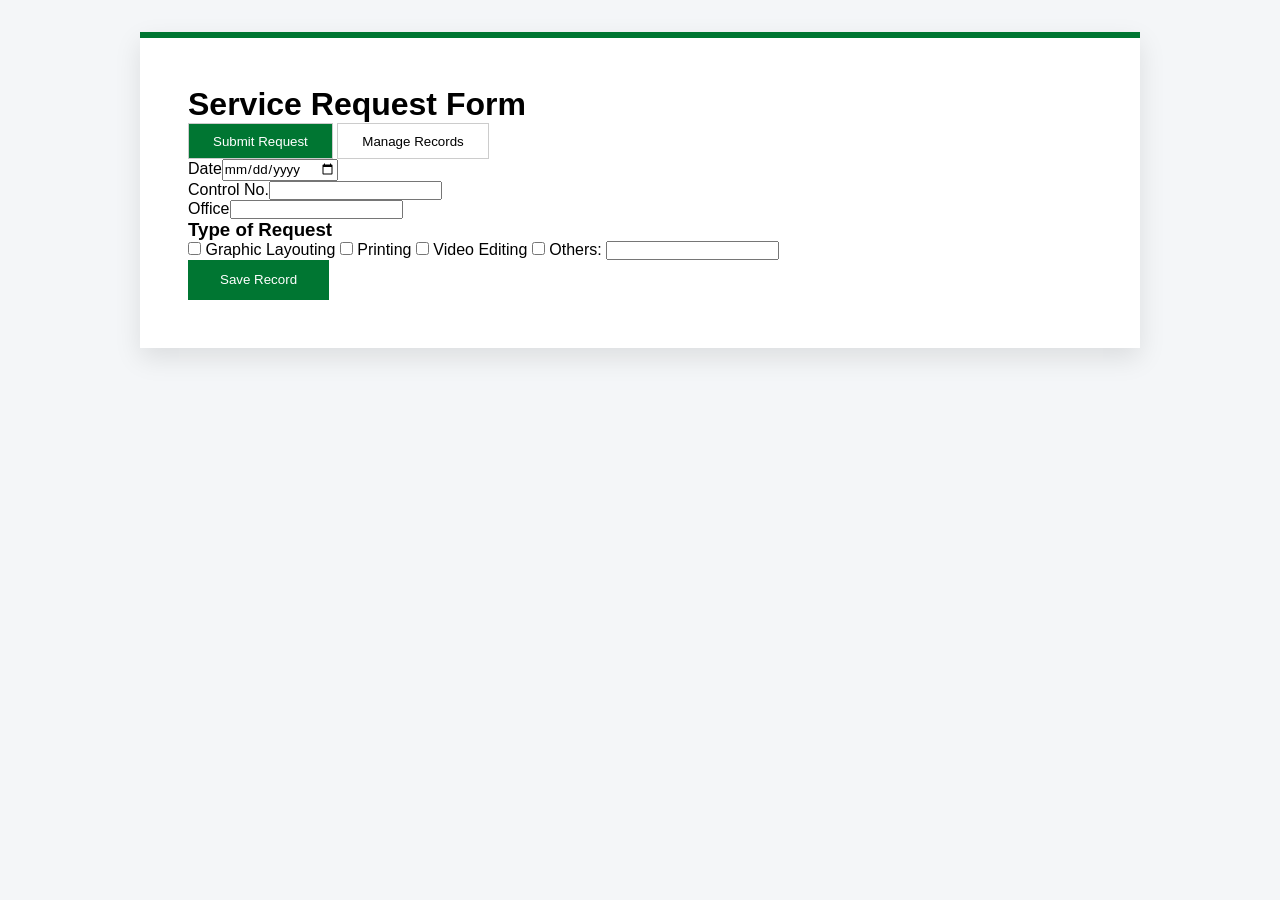
==== index.html @ 30deca62 "Added initial commit" ====
<!DOCTYPE html>
<html lang="en">
<head>
    <meta charset="UTF-8">
    <meta name="viewport" content="width=device-width, initial-scale=1.0">
    <title>MIO Service Request System</title>
    <style>
        :root {
            --mio-green: #007632;
            --mio-orange: #f28b00;
            --mio-black: #000000;
            --bg-color: #f4f6f8;
            --card-bg: #ffffff;
            --text-primary: #333333;
            --text-secondary: #555555;
            --border-color: #cccccc;
        }

        * { box-sizing: border-box; margin: 0; padding: 0; font-family: 'Arial', sans-serif; }

        body { background-color: var(--bg-color); padding: 2rem; }

        .app-container {
            max-width: 1000px; margin: 0 auto; background-color: var(--card-bg);
            padding: 3rem; border-top: 6px solid var(--mio-green);
            box-shadow: 0 10px 25px rgba(0,0,0,0.1);
        }

        /* Animations */
        @keyframes slideUp {
            from { opacity: 0; transform: translateY(20px); }
            to { opacity: 1; transform: translateY(0); }
        }

        @keyframes fadeIn {
            from { opacity: 0; }
            to { opacity: 1; }
        }

        .view { display: none; animation: slideUp 0.4s ease-out; }
        .view.active { display: block; }

        /* Buttons & Interactions */
        button { cursor: pointer; transition: all 0.3s cubic-bezier(0.4, 0, 0.2, 1); }
        .action-btn:hover { transform: scale(1.05); }

        .modal {
            display: none; position: fixed; z-index: 1000; left: 0; top: 0;
            width: 100%; height: 100%; background-color: rgba(0,0,0,0.6);
            backdrop-filter: blur(4px); /* Glassmorphism effect */
            animation: fadeIn 0.3s;
        }

        .modal-content {
            background-color: var(--card-bg); margin: 5% auto; padding: 2.5rem;
            width: 90%; max-width: 700px; border-top: 6px solid var(--mio-green);
            animation: slideUp 0.5s ease;
        }

        /* --- Your existing CSS remains mostly the same, just adding the above --- */
        .tabs button { background: transparent; border: 1px solid var(--border-color); padding: 0.6rem 1.5rem; }
        .tabs button.active { background: var(--mio-green); color: #fff; }
        
        .submit-btn { background-color: var(--mio-green); color: #fff; border: none; padding: 0.8rem 2rem; }
        .print-btn { background-color: var(--mio-orange); color: #fff; border: none; padding: 0.8rem 2rem; }
        
        table { width: 100%; border-collapse: collapse; margin-top: 1rem; }
        th, td { padding: 1rem; border-bottom: 1px solid #eee; text-align: left; }
        tr { transition: background 0.2s; }
        tr:hover { background-color: #f9f9f9; }

        @media print {
            .modal { background: none; backdrop-filter: none; }
            .modal-content { border: none; box-shadow: none; }
            .no-print { display: none !important; }
        }
    </style>
</head>
<body>

    <div class="app-container">
        <header>
            <h1>Service Request Form</h1>
            <nav class="tabs">
                <button id="btn-submit-tab" class="active" onclick="switchTab('submit')">Submit Request</button>
                <button id="btn-manage-tab" onclick="switchTab('manage')">Manage Records</button>
            </nav>
        </header>

        <section id="submit-view" class="view active">
            <form id="requestForm">
                <input type="hidden" id="recordId">
                <div class="form-row">
                    <div class="input-group"><label>Date</label><input type="date" id="reqDate" required></div>
                    <div class="input-group"><label>Control No.</label><input type="text" id="controlNo"></div>
                </div>
                <div class="input-group"><label>Office</label><input type="text" id="officeName" required></div>
                <h3>Type of Request</h3>
                <div class="checkbox-grid">
                    <!-- Checkboxes as per your original code -->
                    <label><input type="checkbox" name="reqType" value="Graphic Layouting"> Graphic Layouting</label>
                    <label><input type="checkbox" name="reqType" value="Printing"> Printing</label>
                    <label><input type="checkbox" name="reqType" value="Video Editing"> Video Editing</label>
                    <label><input type="checkbox" name="reqType" id="othersCheck" value="Others"> Others: <input type="text" id="othersText"></label>
                </div>
                <div class="btn-group">
                    <button type="submit" class="submit-btn" id="formSubmitBtn">Save Record</button>
                </div>
            </form>
        </section>

        <section id="manage-view" class="view">
            <h2>Record Database</h2>
            <table>
                <thead><tr><th>Control No</th><th>Date</th><th>Actions</th></tr></thead>
                <tbody id="tableBody"></tbody>
            </table>
        </section>
    </div>

    <div id="viewModal" class="modal">
        <div class="modal-content">
            <span class="close-btn" onclick="closeModal()">&times;</span>
            <div id="modalDetails"></div>
            <button class="print-btn no-print" onclick="window.print()">Print Record</button>
        </div>
    </div>

    <script>
        let database = [];
        function switchTab(tab) {
            document.querySelectorAll('.view').forEach(v => v.classList.remove('active'));
            document.querySelectorAll('.tabs button').forEach(b => b.classList.remove('active'));
            document.getElementById(tab + '-view').classList.add('active');
            document.getElementById('btn-' + tab + '-tab').classList.add('active');
        }

        function renderTable() {
            const tbody = document.getElementById('tableBody');
            tbody.innerHTML = '';
            database.forEach(record => {
                const tr = document.createElement('tr');
                tr.innerHTML = `<td>${record.controlNo}</td><td>${record.date}</td>
                <td>
                    <button class="action-btn" onclick="viewRecord('${record.id}')">VIEW</button>
                </td>`;
                tbody.appendChild(tr);
            });
        }

        function viewRecord(id) {
            const modal = document.getElementById('viewModal');
            modal.style.display = 'block';
           .
        }

        function closeModal() {
            document.getElementById('viewModal').style.display = 'none';
        }
        
        
    </script>
</body>
</html>
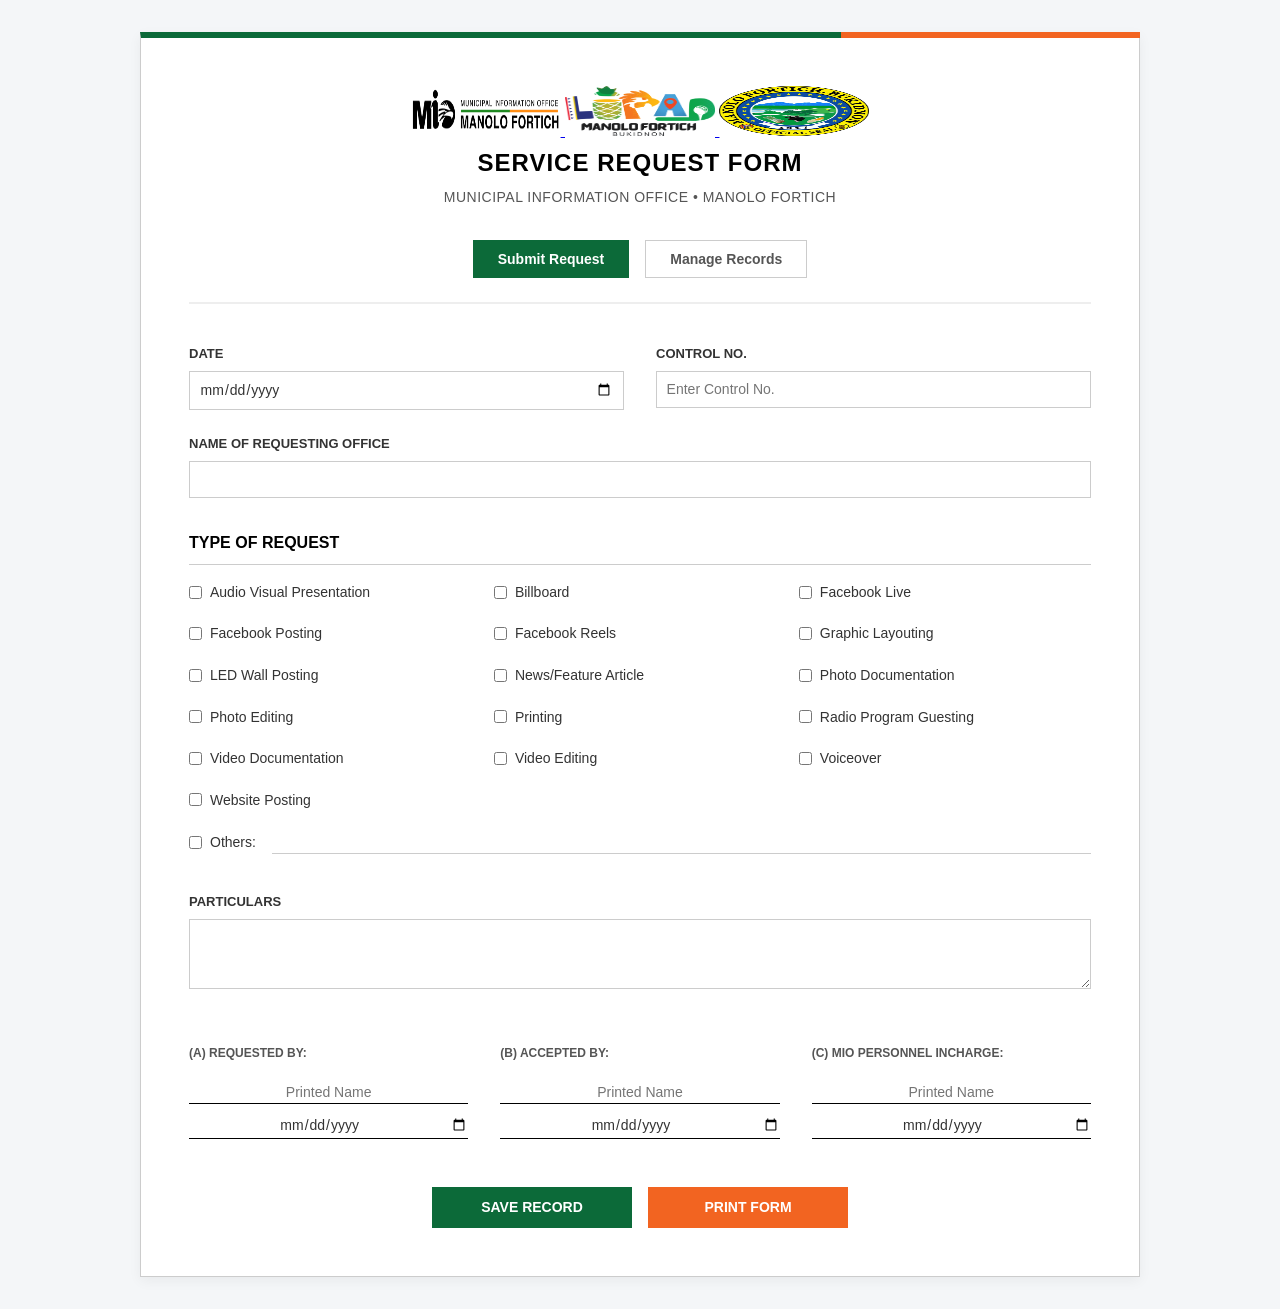
==== commit 88e6430c: "change the name" ====
--- a/index.html
+++ b/index.html
@@ -1,88 +1,511 @@
 <!DOCTYPE html>
 <html lang="en">
 <head>
+
+   
     <meta charset="UTF-8">
-    <meta name="viewport" content="width=device-width, initial-scale=1.0">
+    <meta name="viewport" content=  "width=device-width, initial-scale=1.0">
     <title>MIO Service Request System</title>
     <style>
+
+        
         :root {
-            --mio-green: #007632;
-            --mio-orange: #f28b00;
+          
+            --mio-green: #0C6A39;
+            --mio-orange: #f26421;
             --mio-black: #000000;
+            
+          
             --bg-color: #f4f6f8;
             --card-bg: #ffffff;
             --text-primary: #333333;
             --text-secondary: #555555;
             --border-color: #cccccc;
-        }
-
-        * { box-sizing: border-box; margin: 0; padding: 0; font-family: 'Arial', sans-serif; }
-
-        body { background-color: var(--bg-color); padding: 2rem; }
+            --input-bg: #ffffff;
+        }
+
+ .navbar {
+      display: flex;
+      align-items: center;
+      justify-content: space-between;
+      padding: 10px 20px;
+      background-color: #f8f9fa;
+      border-bottom: 1px solid #e0e0e0;
+    }
+    .logo-link {
+      display: inline-block;
+    }
+    .logo-img {
+      display: block;
+      max-height: 50px; /* Limits logo height dynamically */
+      width: auto;
+    }
+
+ 
+
+
+
+        * {
+            box-sizing: border-box;
+            margin: 0;
+            padding: 0;
+            font-family: 'Arial', 'Helvetica Neue', Helvetica, sans-serif;
+        }
+
+        body {
+            background-color: var(--bg-color);
+            color: var(--text-primary);
+            padding: 2rem;
+            line-height: 1.6;
+        }
 
         .app-container {
-            max-width: 1000px; margin: 0 auto; background-color: var(--card-bg);
-            padding: 3rem; border-top: 6px solid var(--mio-green);
-            box-shadow: 0 10px 25px rgba(0,0,0,0.1);
-        }
-
-        /* Animations */
-        @keyframes slideUp {
-            from { opacity: 0; transform: translateY(20px); }
-            to { opacity: 1; transform: translateY(0); }
-        }
+            max-width: 1000px;
+            margin: 0 auto;
+            background-color: var(--card-bg);
+            padding: 3rem;
+            border: 1px solid var(--border-color);
+            box-shadow: 0 4px 12px rgba(0, 0, 0, 0.05);
+            /* Logo accent lines */
+            border-top: 6px solid var(--mio-green);
+            position: relative;
+        }
+
+        .app-container::after {
+            content: '';
+            position: absolute;
+            top: -6px;
+            right: -1px;
+            width: 30%;
+            height: 6px;
+            background-color: var(--mio-orange);
+        }
+
+        header {
+            text-align: center;
+            margin-bottom: 2.5rem;
+            padding-bottom: 1.5rem;
+            border-bottom: 2px solid #eeeeee;
+        }
+
+        header h1 {
+            color: var(--mio-black);
+            font-size: 24px;
+            text-transform: uppercase;
+            letter-spacing: 1px;
+            margin-bottom: 0.25rem;
+        }
+
+        header p {
+            color: var(--text-secondary);
+            font-size: 14px;
+            text-transform: uppercase;
+            letter-spacing: 0.5px;
+        }
+
+        .tabs {
+            display: flex;
+            justify-content: center;
+            gap: 1rem;
+            margin-top: 2rem;
+        }
+
+        .tabs button {
+            background: transparent;
+            color: var(--text-secondary);
+            border: 1px solid var(--border-color);
+            padding: 0.6rem 1.5rem;
+            cursor: pointer;
+            font-size: 14px;
+            font-weight: bold;
+            transition: all 0.2s ease;
+        }
+
+        .tabs button:hover {
+            border-color: var(--text-primary);
+            color: var(--text-primary);
+        }
+
+        .tabs button.active {
+            background: var(--mio-green);
+            color: #ffffff;
+            border-color: var(--mio-green);
+        }
+
+        .view { display: none; }
+        .view.active { display: block; animation: fadeIn 0.3s ease; }
 
         @keyframes fadeIn {
             from { opacity: 0; }
             to { opacity: 1; }
         }
 
-        .view { display: none; animation: slideUp 0.4s ease-out; }
-        .view.active { display: block; }
-
-        /* Buttons & Interactions */
-        button { cursor: pointer; transition: all 0.3s cubic-bezier(0.4, 0, 0.2, 1); }
-        .action-btn:hover { transform: scale(1.05); }
-
+        .form-row {
+            display: flex;
+            gap: 2rem;
+        }
+
+        .input-group {
+            margin-bottom: 1.5rem;
+            flex: 1;
+        }
+
+        label {
+            display: block;
+            margin-bottom: 0.4rem;
+            color: var(--text-primary);
+            font-weight: bold;
+            font-size: 13px;
+            text-transform: uppercase;
+        }
+
+        input[type="text"], input[type="date"], textarea {
+            width: 100%;
+            padding: 0.6rem;
+            background-color: var(--input-bg);
+            border: 1px solid var(--border-color);
+            color: var(--text-primary);
+            font-size: 14px;
+            outline: none;
+        }
+
+        input[type="text"]:focus, input[type="date"]:focus, textarea:focus {
+            border-color: var(--mio-green);
+            box-shadow: 0 0 0 2px rgba(0, 118, 50, 0.1);
+        }
+
+        h3 {
+            margin: 2rem 0 1rem 0;
+            color: var(--mio-black);
+            font-size: 16px;
+            text-transform: uppercase;
+            border-bottom: 1px solid var(--border-color);
+            padding-bottom: 0.5rem;
+        }
+
+        .checkbox-grid {
+            display: grid;
+            grid-template-columns: repeat(auto-fill, minmax(220px, 1fr));
+            gap: 0.8rem;
+            margin-bottom: 2rem;
+        }
+
+        .checkbox-grid label {
+            display: flex;
+            align-items: center;
+            gap: 0.5rem;
+            font-weight: normal;
+            text-transform: none;
+            cursor: pointer;
+            font-size: 14px;
+        }
+
+        .others-label {
+            grid-column: 1 / -1;
+            display: flex;
+            align-items: center;
+        }
+
+        .others-label input[type="text"] {
+            width: auto;
+            flex: 1;
+            margin-left: 0.5rem;
+            border-top: none;
+            border-left: none;
+            border-right: none;
+            border-bottom: 1px solid var(--border-color);
+            padding: 0.2rem;
+        }
+
+        .signatures-grid {
+            display: grid;
+            grid-template-columns: repeat(3, 1fr);
+            gap: 2rem;
+            margin-bottom: 2.5rem;
+            margin-top: 2rem;
+        }
+
+        .signature-box {
+            padding-top: 1rem;
+        }
+
+        .signature-box h4 {
+            font-size: 12px;
+            margin-bottom: 1rem;
+            color: var(--text-secondary);
+            text-transform: uppercase;
+        }
+
+        .signature-box input {
+            border-top: none;
+            border-left: none;
+            border-right: none;
+            border-bottom: 1px solid var(--mio-black);
+            background: transparent;
+            padding: 0.2rem 0;
+            margin-bottom: 0.5rem;
+            text-align: center;
+        }
+
+        .btn-group {
+            display: flex;
+            justify-content: center;
+            gap: 1rem;
+        }
+
+        .submit-btn {
+            display: block;
+            width: 200px;
+            padding: 0.8rem;
+            background-color: var(--mio-green);
+            color: #ffffff;
+            border: none;
+            font-size: 14px;
+            font-weight: bold;
+            text-transform: uppercase;
+            cursor: pointer;
+            transition: background 0.2s;
+        }
+
+        .submit-btn:hover {
+            background-color: #005a26;
+        }
+
+        .print-btn {
+            display: block;
+            width: 200px;
+            padding: 0.8rem;
+            background-color: var(--mio-orange);
+            color: #ffffff;
+            border: none;
+            font-size: 14px;
+            font-weight: bold;
+            text-transform: uppercase;
+            cursor: pointer;
+            transition: background 0.2s;
+        }
+
+        .print-btn:hover {
+            background-color: #d87c00;
+        }
+
+        /* Table Styles */
+        .table-responsive {
+            overflow-x: auto;
+            margin-top: 1.5rem;
+        }
+
+        table {
+            width: 100%;
+            border-collapse: collapse;
+            font-size: 14px;
+        }
+
+        th, td {
+            padding: 1rem;
+            text-align: left;
+            border-bottom: 1px solid var(--border-color);
+        }
+
+        th {
+            background-color: #f9f9f9;
+            color: var(--mio-black);
+            font-weight: bold;
+            text-transform: uppercase;
+            font-size: 12px;
+        }
+
+        tr:hover {
+            background-color: #f4f6f8;
+        }
+
+        .action-btn {
+            padding: 0.3rem 0.6rem;
+            border: 1px solid transparent;
+            cursor: pointer;
+            font-size: 12px;
+            font-weight: bold;
+        }
+
+        .view-btn {
+            background-color: transparent;
+            color: #0056b3;
+            border-color: #0056b3;
+            margin-right: 0.4rem;
+        }
+        
+        .view-btn:hover {
+            background-color: #0056b3;
+            color: white;
+        }
+
+        .edit-btn {
+            background-color: transparent;
+            color: var(--mio-green);
+            border-color: var(--mio-green);
+            margin-right: 0.4rem;
+        }
+        
+        .edit-btn:hover {
+            background-color: var(--mio-green);
+            color: white;
+        }
+
+        .delete-btn {
+            background-color: transparent;
+            color: var(--mio-orange);
+            border-color: var(--mio-orange);
+        }
+
+        .delete-btn:hover {
+            background-color: var(--mio-orange);
+            color: white;
+        }
+
+        /* Modal Styles */
         .modal {
-            display: none; position: fixed; z-index: 1000; left: 0; top: 0;
-            width: 100%; height: 100%; background-color: rgba(0,0,0,0.6);
-            backdrop-filter: blur(4px); /* Glassmorphism effect */
-            animation: fadeIn 0.3s;
+            display: none; 
+            position: fixed; 
+            z-index: 1000; 
+            left: 0; 
+            top: 0; 
+            width: 100%; 
+            height: 100%; 
+            overflow: auto; 
+            background-color: rgba(0,0,0,0.5); 
         }
 
         .modal-content {
-            background-color: var(--card-bg); margin: 5% auto; padding: 2.5rem;
-            width: 90%; max-width: 700px; border-top: 6px solid var(--mio-green);
-            animation: slideUp 0.5s ease;
-        }
-
-        /* --- Your existing CSS remains mostly the same, just adding the above --- */
-        .tabs button { background: transparent; border: 1px solid var(--border-color); padding: 0.6rem 1.5rem; }
-        .tabs button.active { background: var(--mio-green); color: #fff; }
-        
-        .submit-btn { background-color: var(--mio-green); color: #fff; border: none; padding: 0.8rem 2rem; }
-        .print-btn { background-color: var(--mio-orange); color: #fff; border: none; padding: 0.8rem 2rem; }
-        
-        table { width: 100%; border-collapse: collapse; margin-top: 1rem; }
-        th, td { padding: 1rem; border-bottom: 1px solid #eee; text-align: left; }
-        tr { transition: background 0.2s; }
-        tr:hover { background-color: #f9f9f9; }
-
+            background-color: var(--card-bg);
+            margin: 5% auto; 
+            padding: 2.5rem; 
+            border: 1px solid var(--border-color);
+            width: 90%; 
+            max-width: 700px;
+            border-top: 6px solid var(--mio-green);
+            position: relative;
+            box-shadow: 0 4px 12px rgba(0, 0, 0, 0.2);
+        }
+
+        .close-btn {
+            color: #aaa;
+            float: right;
+            font-size: 28px;
+            font-weight: bold;
+            cursor: pointer;
+            line-height: 1;
+        }
+
+        .close-btn:hover {
+            color: var(--mio-black);
+        }
+
+        .detail-row {
+            margin-bottom: 0.8rem;
+            font-size: 14px;
+        }
+
+        .detail-label {
+            font-weight: bold;
+            width: 180px;
+            display: inline-block;
+            text-transform: uppercase;
+            font-size: 12px;
+            color: var(--text-secondary);
+        }
+
+        /* Print Styles */
         @media print {
-            .modal { background: none; backdrop-filter: none; }
-            .modal-content { border: none; box-shadow: none; }
-            .no-print { display: none !important; }
-        }
+            body {
+                background: white;
+                padding: 0;
+            }
+            /* Hide the main app container if the modal is open */
+            body.modal-open .app-container {
+                display: none !important;
+            }
+            body.modal-open .modal {
+                position: static;
+                background: transparent;
+                display: block;
+            }
+            body.modal-open .modal-content {
+                width: 100%;
+                margin: 0;
+                padding: 0;
+                border: none;
+                box-shadow: none;
+            }
+            body.modal-open .close-btn, 
+            body.modal-open .print-btn {
+                display: none !important;
+            }
+
+            /* Default print styles for the form itself */
+            body:not(.modal-open) .app-container {
+                box-shadow: none;
+                border: none;
+                padding: 0;
+                border-top: none;
+            }
+            body:not(.modal-open) .app-container::after, 
+            body:not(.modal-open) .tabs, 
+            body:not(.modal-open) .btn-group {
+                display: none !important;
+            }
+            body:not(.modal-open) input[type="text"], 
+            body:not(.modal-open) input[type="date"], 
+            body:not(.modal-open) textarea {
+                border: none;
+                border-bottom: 1px solid var(--border-color);
+                background: transparent;
+            }
+            body:not(.modal-open) .signature-box input {
+                border-bottom: 1px solid var(--mio-black);
+            }
+        }
+
+         .logo-header {
+    display: flex;
+    justify-content: center;
+    align-items: center;
+    gap: 30px;
+    padding: 20px 0;
+}
+
+.logo-header a {
+    display: flex;
+    align-items: center;
+}
+
+.logo-header img {
+    height: 60px;
+    width: auto;
+    object-fit: contain;
+}
     </style>
 </head>
 <body>
-
     <div class="app-container">
         <header>
+
+            <a href="/">
+  <img src="MIO LOGO.png" alt="MIO logo placeholder" width="150" height="50">
+</a>
+
+<a href="/">
+  <img src="LUPAD Logo COLOR.png" alt="Company Logo Placeholder" width="150" height="50">
+</a>
+
+<a href="/">
+  <img src="LGU MANOLO FORTICH LOGO (1).png" alt="Company Logo Placeholder" width="150" height="50">
+</a>
+
+
             <h1>Service Request Form</h1>
+            <p>Municipal Information Office &bull; Manolo Fortich</p>
             <nav class="tabs">
-                <button id="btn-submit-tab" class="active" onclick="switchTab('submit')">Submit Request</button>
+                <button id="btn-submit-tab" class="active" onclick="switchTab('submit')">Submit Request </button>
                 <button id="btn-manage-tab" onclick="switchTab('manage')">Manage Records</button>
             </nav>
         </header>
@@ -90,75 +513,290 @@
         <section id="submit-view" class="view active">
             <form id="requestForm">
                 <input type="hidden" id="recordId">
+                
                 <div class="form-row">
-                    <div class="input-group"><label>Date</label><input type="date" id="reqDate" required></div>
-                    <div class="input-group"><label>Control No.</label><input type="text" id="controlNo"></div>
+                    <div class="input-group">
+                        <label>Date</label>
+                        <input type="date" id="reqDate" required>
+                    </div>
+                    <div class="input-group">
+                        <label>Control No.</label>
+                        <input type="text" id="controlNo" placeholder="Enter Control No.">
+                    </div>
                 </div>
-                <div class="input-group"><label>Office</label><input type="text" id="officeName" required></div>
+
+                <div class="input-group">
+                    <label>Name of Requesting Office</label>
+                    <input type="text" id="officeName" required>
+                </div>
+
                 <h3>Type of Request</h3>
                 <div class="checkbox-grid">
-                    <!-- Checkboxes as per your original code -->
+                    <label><input type="checkbox" name="reqType" value="Audio Visual Presentation"> Audio Visual Presentation</label>
+                    <label><input type="checkbox" name="reqType" value="Billboard"> Billboard</label>
+                    <label><input type="checkbox" name="reqType" value="Facebook Live"> Facebook Live</label>
+                    <label><input type="checkbox" name="reqType" value="Facebook Posting"> Facebook Posting</label>
+                    <label><input type="checkbox" name="reqType" value="Facebook Reels"> Facebook Reels</label>
                     <label><input type="checkbox" name="reqType" value="Graphic Layouting"> Graphic Layouting</label>
+                    <label><input type="checkbox" name="reqType" value="LED Wall Posting"> LED Wall Posting</label>
+                    <label><input type="checkbox" name="reqType" value="News/Feature Article"> News/Feature Article</label>
+                    <label><input type="checkbox" name="reqType" value="Photo Documentation"> Photo Documentation</label>
+                    <label><input type="checkbox" name="reqType" value="Photo Editing"> Photo Editing</label>
                     <label><input type="checkbox" name="reqType" value="Printing"> Printing</label>
+                    <label><input type="checkbox" name="reqType" value="Radio Program Guesting"> Radio Program Guesting</label>
+                    <label><input type="checkbox" name="reqType" value="Video Documentation"> Video Documentation</label>
                     <label><input type="checkbox" name="reqType" value="Video Editing"> Video Editing</label>
-                    <label><input type="checkbox" name="reqType" id="othersCheck" value="Others"> Others: <input type="text" id="othersText"></label>
+                    <label><input type="checkbox" name="reqType" value="Voiceover"> Voiceover</label>
+                    <label><input type="checkbox" name="reqType" value="Website Posting"> Website Posting</label>
+                    <label class="others-label">
+                        <input type="checkbox" name="reqType" id="othersCheck" value="Others"> Others: 
+                        <input type="text" id="othersText">
+                    </label>
                 </div>
+
+                <div class="input-group">
+                    <label>Particulars</label>
+                    <textarea id="particulars" rows="3"></textarea>
+                </div>
+
+                <div class="signatures-grid">
+                    <div class="signature-box">
+                        <h4>(A) Requested By:</h4>
+                        <input type="text" id="reqByName" placeholder="Printed Name">
+                        <input type="date" id="reqByDate">
+                    </div>
+                    <div class="signature-box">
+                        <h4>(B) Accepted By:</h4>
+                        <input type="text" id="accByName" placeholder="Printed Name">
+                        <input type="date" id="accByDate">
+                    </div>
+                    <div class="signature-box">
+                        <h4>(C) MIO Personnel Incharge:</h4>
+                        <input type="text" id="mioByName" placeholder="Printed Name">
+                        <input type="date" id="mioByDate">
+                    </div>
+                </div>
+
                 <div class="btn-group">
                     <button type="submit" class="submit-btn" id="formSubmitBtn">Save Record</button>
+                    <button type="button" class="print-btn" onclick="window.print()">Print Form</button>
                 </div>
             </form>
         </section>
 
         <section id="manage-view" class="view">
             <h2>Record Database</h2>
-            <table>
-                <thead><tr><th>Control No</th><th>Date</th><th>Actions</th></tr></thead>
-                <tbody id="tableBody"></tbody>
-            </table>
+            <div class="table-responsive">
+                <table id="dataTable">
+                    <thead>
+                        <tr>
+                            <th>Control No</th>
+                            <th>Date</th>
+                            <th>Requesting Office</th>
+                            <th>Request Types</th>
+                            <th>Actions</th>
+                        </tr>
+                    </thead>
+                    <tbody id="tableBody">
+                        </tbody>
+                </table>
+            </div>
         </section>
     </div>
 
+    <!-- View Record Modal -->
     <div id="viewModal" class="modal">
         <div class="modal-content">
             <span class="close-btn" onclick="closeModal()">&times;</span>
-            <div id="modalDetails"></div>
-            <button class="print-btn no-print" onclick="window.print()">Print Record</button>
+            <header style="border-bottom: 1px solid #eee; margin-bottom: 1.5rem; padding-bottom: 1rem;">
+                <h2 style="color: var(--mio-black); text-transform: uppercase; font-size: 18px;">Service Request Details</h2>
+                <p style="color: var(--text-secondary); font-size: 12px; text-transform: uppercase;">Municipal Information Office &bull; Manolo Fortich</p>
+            </header>
+            <div id="modalDetails">
+                <!-- Details will be injected here via JavaScript -->
+            </div>
+            <div style="margin-top: 2rem; display: flex; justify-content: flex-end;">
+                <button type="button" class="print-btn" onclick="window.print()" style="width: auto; padding: 0.6rem 1.5rem;">Print Record</button>
+            </div>
         </div>
     </div>
 
     <script>
         let database = [];
+        let currentEditId = null;
+
         function switchTab(tab) {
-            document.querySelectorAll('.view').forEach(v => v.classList.remove('active'));
-            document.querySelectorAll('.tabs button').forEach(b => b.classList.remove('active'));
-            document.getElementById(tab + '-view').classList.add('active');
-            document.getElementById('btn-' + tab + '-tab').classList.add('active');
-        }
+            document.getElementById('submit-view').classList.remove('active');
+            document.getElementById('manage-view').classList.remove('active');
+            document.getElementById('btn-submit-tab').classList.remove('active');
+            document.getElementById('btn-manage-tab').classList.remove('active');
+
+            if (tab === 'submit') {
+                document.getElementById('submit-view').classList.add('active');
+                document.getElementById('btn-submit-tab').classList.add('active');
+                if(!currentEditId) {
+                    document.getElementById('formSubmitBtn').textContent = "Save Record";
+                }
+            } else {
+                document.getElementById('manage-view').classList.add('active');
+                document.getElementById('btn-manage-tab').classList.add('active');
+                renderTable();
+            }
+        }
+
+        document.getElementById('requestForm').addEventListener('submit', function(e) {
+            e.preventDefault();
+
+            let selectedTypes = [];
+            document.querySelectorAll('input[name="reqType"]:checked').forEach(checkbox => {
+                if (checkbox.value === 'Others') {
+                    const otherVal = document.getElementById('othersText').value;
+                    selectedTypes.push(`Others: ${otherVal}`);
+                } else {
+                    selectedTypes.push(checkbox.value);
+                }
+            });
+
+            const record = {
+                id: currentEditId ? currentEditId : Date.now().toString(),
+                date: document.getElementById('reqDate').value,
+                controlNo: document.getElementById('controlNo').value,
+                officeName: document.getElementById('officeName').value,
+                requestTypes: selectedTypes,
+                particulars: document.getElementById('particulars').value,
+                signatures: {
+                    requestedByName: document.getElementById('reqByName').value,
+                    requestedByDate: document.getElementById('reqByDate').value,
+                    acceptedByName: document.getElementById('accByName').value,
+                    acceptedByDate: document.getElementById('accByDate').value,
+                    mioName: document.getElementById('mioByName').value,
+                    mioDate: document.getElementById('mioByDate').value,
+                }
+            };
+
+            if (currentEditId) {
+                const index = database.findIndex(r => r.id === currentEditId);
+                database[index] = record;
+                currentEditId = null; 
+                alert("Record updated.");
+            } else {
+                database.push(record);
+                alert("Record saved.");
+            }
+
+            this.reset();
+            document.getElementById('formSubmitBtn').textContent = "Save Record";
+        });
 
         function renderTable() {
             const tbody = document.getElementById('tableBody');
             tbody.innerHTML = '';
-            database.forEach(record => {
+
+            // Sort database array by date (descending: newest to oldest)
+            const sortedDatabase = [...database].sort((a, b) => {
+                return new Date(b.date) - new Date(a.date);
+            });
+
+            sortedDatabase.forEach(record => {
                 const tr = document.createElement('tr');
-                tr.innerHTML = `<td>${record.controlNo}</td><td>${record.date}</td>
-                <td>
-                    <button class="action-btn" onclick="viewRecord('${record.id}')">VIEW</button>
-                </td>`;
+                const typesStr = record.requestTypes.join(', ');
+
+                tr.innerHTML = `
+                    <td><strong>${record.controlNo || '-'}</strong></td>
+                    <td>${record.date}</td>
+                    <td>${record.officeName}</td>
+                    <td>${typesStr.length > 40 ? typesStr.substring(0, 40) + '...' : typesStr}</td>
+                    <td>
+                        <button class="action-btn view-btn" onclick="viewRecord('${record.id}')">VIEW</button>
+                        <button class="action-btn edit-btn" onclick="editRecord('${record.id}')">EDIT</button>
+                        <button class="action-btn delete-btn" onclick="deleteRecord('${record.id}')">DEL</button>
+                    </td>
+                `;
                 tbody.appendChild(tr);
             });
         }
 
+        // View Record functionality
         function viewRecord(id) {
-            const modal = document.getElementById('viewModal');
-            modal.style.display = 'block';
-           .
+            const record = database.find(r => r.id === id);
+            if (!record) return;
+
+            const modalDetails = document.getElementById('modalDetails');
+            const typesStr = record.requestTypes.join(', ') || 'None';
+            
+            modalDetails.innerHTML = `
+                <div class="detail-row"><span class="detail-label">Date:</span> ${record.date || '-'}</div>
+                <div class="detail-row"><span class="detail-label">Control No:</span> <strong>${record.controlNo || '-'}</strong></div>
+                <div class="detail-row"><span class="detail-label">Requesting Office:</span> ${record.officeName || '-'}</div>
+                <div class="detail-row"><span class="detail-label">Type(s) of Request:</span> ${typesStr}</div>
+                <div class="detail-row"><span class="detail-label">Particulars:</span> ${record.particulars || '-'}</div>
+                
+                <h3 style="margin-top: 2rem; font-size: 14px;">Signatures</h3>
+                <div style="background: #f9f9f9; padding: 1rem; border: 1px solid #eee;">
+                    <div class="detail-row"><span class="detail-label">Requested By:</span> ${record.signatures.requestedByName || '-'} <em style="color:#777; font-size:12px; margin-left: 10px;">${record.signatures.requestedByDate || ''}</em></div>
+                    <div class="detail-row"><span class="detail-label">Accepted By:</span> ${record.signatures.acceptedByName || '-'} <em style="color:#777; font-size:12px; margin-left: 10px;">${record.signatures.acceptedByDate || ''}</em></div>
+                    <div class="detail-row"><span class="detail-label">MIO Incharge:</span> ${record.signatures.mioName || '-'} <em style="color:#777; font-size:12px; margin-left: 10px;">${record.signatures.mioDate || ''}</em></div>
+                </div>
+            `;
+            
+            document.getElementById('viewModal').style.display = 'block';
+            document.body.classList.add('modal-open');
         }
 
         function closeModal() {
             document.getElementById('viewModal').style.display = 'none';
-        }
-        
-        
+            document.body.classList.remove('modal-open');
+        }
+
+        // Close modal when clicking outside of it
+        window.onclick = function(event) {
+            const modal = document.getElementById('viewModal');
+            if (event.target == modal) {
+                closeModal();
+            }
+        }
+
+        function editRecord(id) {
+            const record = database.find(r => r.id === id);
+            if (!record) return;
+
+            currentEditId = id;
+            
+            document.getElementById('reqDate').value = record.date;
+            document.getElementById('controlNo').value = record.controlNo;
+            document.getElementById('officeName').value = record.officeName;
+            document.getElementById('particulars').value = record.particulars;
+
+            document.querySelectorAll('input[name="reqType"]').forEach(cb => cb.checked = false);
+            document.getElementById('othersText').value = '';
+
+            record.requestTypes.forEach(type => {
+                if (type.startsWith('Others:')) {
+                    document.getElementById('othersCheck').checked = true;
+                    document.getElementById('othersText').value = type.replace('Others: ', '');
+                } else {
+                    const cb = document.querySelector(`input[name="reqType"][value="${type}"]`);
+                    if (cb) cb.checked = true;
+                }
+            });
+
+            document.getElementById('reqByName').value = record.signatures.requestedByName;
+            document.getElementById('reqByDate').value = record.signatures.requestedByDate;
+            document.getElementById('accByName').value = record.signatures.acceptedByName;
+            document.getElementById('accByDate').value = record.signatures.acceptedByDate;
+            document.getElementById('mioByName').value = record.signatures.mioName;
+            document.getElementById('mioByDate').value = record.signatures.mioDate;
+
+            document.getElementById('formSubmitBtn').textContent = "Update Record";
+            switchTab('submit');
+        }
+
+        function deleteRecord(id) {
+            if (confirm("Delete this record permanently?")) {
+                database = database.filter(r => r.id !== id);
+                renderTable();
+            }
+        }
     </script>
 </body>
 </html>
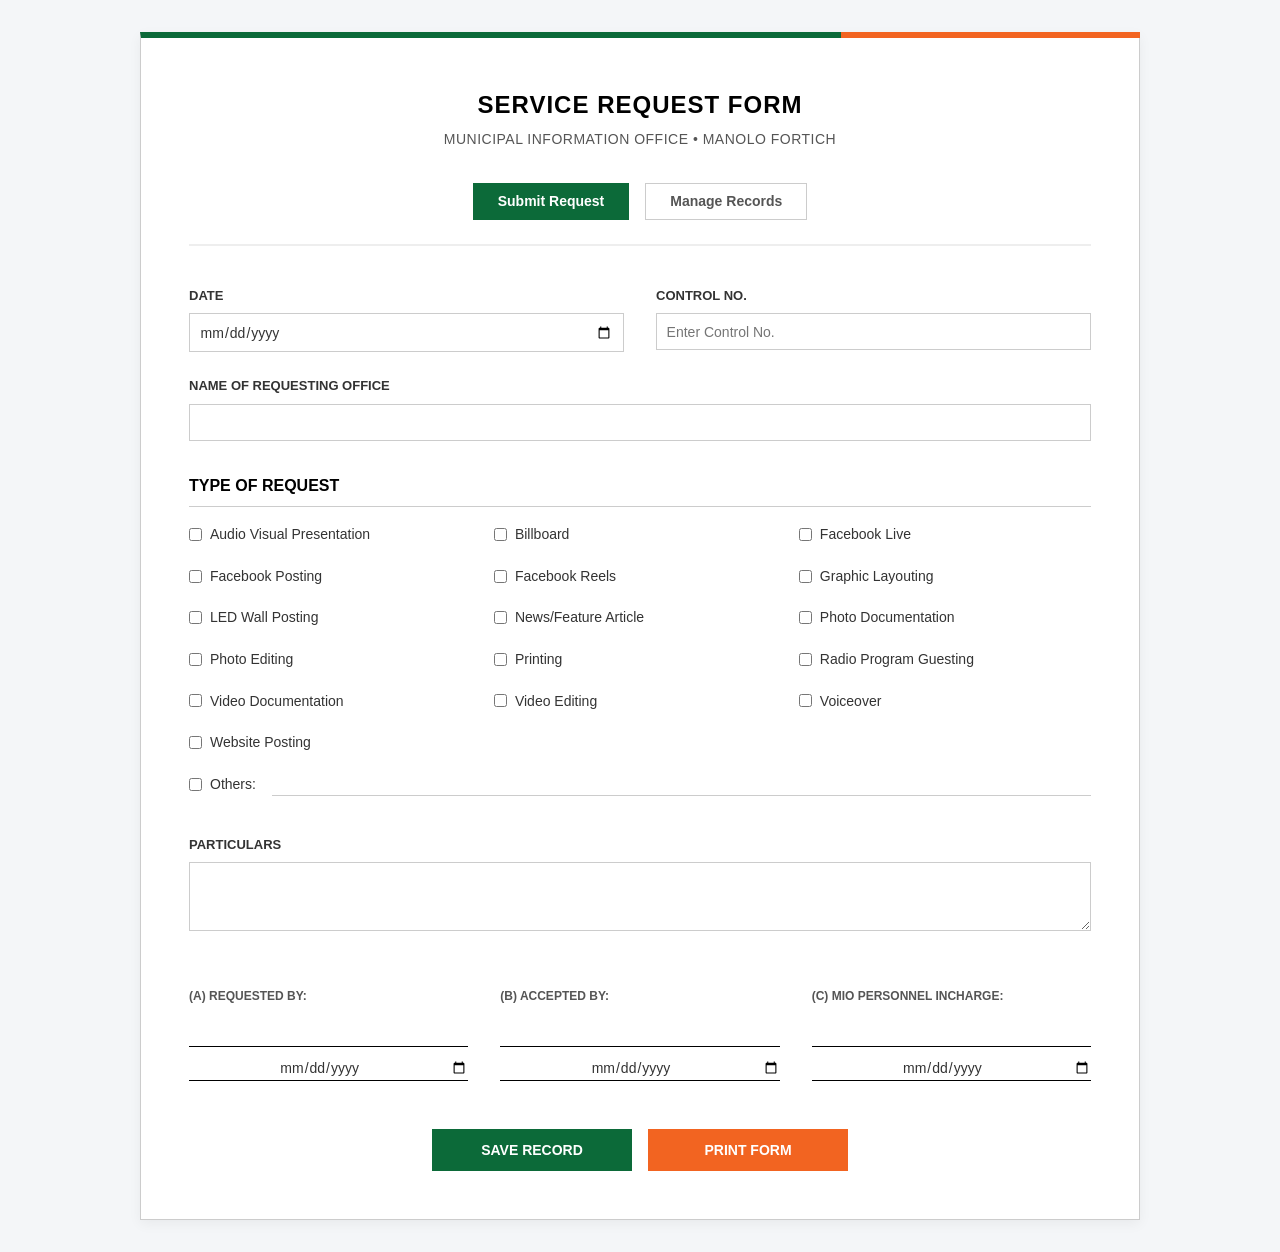
==== commit cea16c1b: "Added database" ====
--- a/index.html
+++ b/index.html
@@ -1,21 +1,14 @@
 <!DOCTYPE html>
 <html lang="en">
 <head>
-
-   
     <meta charset="UTF-8">
-    <meta name="viewport" content=  "width=device-width, initial-scale=1.0">
+    <meta name="viewport"  content=  "width=device-width, initial-scale=1.0">
     <title>MIO Service Request System</title>
     <style>
-
-        
         :root {
-          
             --mio-green: #0C6A39;
             --mio-orange: #f26421;
             --mio-black: #000000;
-            
-          
             --bg-color: #f4f6f8;
             --card-bg: #ffffff;
             --text-primary: #333333;
@@ -23,27 +16,6 @@
             --border-color: #cccccc;
             --input-bg: #ffffff;
         }
-
- .navbar {
-      display: flex;
-      align-items: center;
-      justify-content: space-between;
-      padding: 10px 20px;
-      background-color: #f8f9fa;
-      border-bottom: 1px solid #e0e0e0;
-    }
-    .logo-link {
-      display: inline-block;
-    }
-    .logo-img {
-      display: block;
-      max-height: 50px; /* Limits logo height dynamically */
-      width: auto;
-    }
-
- 
-
-
 
         * {
             box-sizing: border-box;
@@ -66,7 +38,6 @@
             padding: 3rem;
             border: 1px solid var(--border-color);
             box-shadow: 0 4px 12px rgba(0, 0, 0, 0.05);
-            /* Logo accent lines */
             border-top: 6px solid var(--mio-green);
             position: relative;
         }
@@ -289,7 +260,6 @@
             background-color: #d87c00;
         }
 
-        /* Table Styles */
         .table-responsive {
             overflow-x: auto;
             margin-top: 1.5rem;
@@ -362,7 +332,6 @@
             color: white;
         }
 
-        /* Modal Styles */
         .modal {
             display: none; 
             position: fixed; 
@@ -414,94 +383,29 @@
             color: var(--text-secondary);
         }
 
-        /* Print Styles */
+        .summary-box {
+            margin-top: 2rem;
+            padding: 1.5rem;
+            background: #f9f9f9;
+            border: 1px solid var(--border-color);
+        }
+
         @media print {
-            body {
-                background: white;
-                padding: 0;
-            }
-            /* Hide the main app container if the modal is open */
-            body.modal-open .app-container {
-                display: none !important;
-            }
-            body.modal-open .modal {
-                position: static;
-                background: transparent;
-                display: block;
-            }
-            body.modal-open .modal-content {
-                width: 100%;
-                margin: 0;
-                padding: 0;
-                border: none;
-                box-shadow: none;
-            }
-            body.modal-open .close-btn, 
-            body.modal-open .print-btn {
-                display: none !important;
-            }
-
-            /* Default print styles for the form itself */
-            body:not(.modal-open) .app-container {
-                box-shadow: none;
-                border: none;
-                padding: 0;
-                border-top: none;
-            }
-            body:not(.modal-open) .app-container::after, 
-            body:not(.modal-open) .tabs, 
-            body:not(.modal-open) .btn-group {
-                display: none !important;
-            }
-            body:not(.modal-open) input[type="text"], 
-            body:not(.modal-open) input[type="date"], 
-            body:not(.modal-open) textarea {
-                border: none;
-                border-bottom: 1px solid var(--border-color);
-                background: transparent;
-            }
-            body:not(.modal-open) .signature-box input {
-                border-bottom: 1px solid var(--mio-black);
-            }
-        }
-
-         .logo-header {
-    display: flex;
-    justify-content: center;
-    align-items: center;
-    gap: 30px;
-    padding: 20px 0;
-}
-
-.logo-header a {
-    display: flex;
-    align-items: center;
-}
-
-.logo-header img {
-    height: 60px;
-    width: auto;
-    object-fit: contain;
-}
+            body { background: white; padding: 0; }
+            body.modal-open .app-container { display: none !important; }
+            body.modal-open .modal { position: static; background: transparent; display: block; }
+            body.modal-open .modal-content { width: 100%; margin: 0; padding: 0; border: none; box-shadow: none; }
+            body.modal-open .close-btn, body.modal-open .print-btn { display: none !important; }
+            body:not(.modal-open) .app-container { box-shadow: none; border: none; padding: 0; border-top: none; }
+            body:not(.modal-open) .app-container::after, body:not(.modal-open) .tabs, body:not(.modal-open) .btn-group { display: none !important; }
+            body:not(.modal-open) input[type="text"], body:not(.modal-open) input[type="date"], body:not(.modal-open) textarea { border: none; border-bottom: 1px solid var(--border-color); background: transparent; }
+            body:not(.modal-open) .signature-box input { border-bottom: 1px solid var(--mio-black); }
+        }
     </style>
 </head>
 <body>
     <div class="app-container">
         <header>
-
-            <a href="/">
-  <img src="MIO LOGO.png" alt="MIO logo placeholder" width="150" height="50">
-</a>
-
-<a href="/">
-  <img src="LUPAD Logo COLOR.png" alt="Company Logo Placeholder" width="150" height="50">
-</a>
-
-<a href="/">
-  <img src="LGU MANOLO FORTICH LOGO (1).png" alt="Company Logo Placeholder" width="150" height="50">
-</a>
-
-
             <h1>Service Request Form</h1>
             <p>Municipal Information Office &bull; Manolo Fortich</p>
             <nav class="tabs">
@@ -562,17 +466,17 @@
                 <div class="signatures-grid">
                     <div class="signature-box">
                         <h4>(A) Requested By:</h4>
-                        <input type="text" id="reqByName" placeholder="Printed Name">
+                        <input type="text" id="reqByName">
                         <input type="date" id="reqByDate">
                     </div>
                     <div class="signature-box">
                         <h4>(B) Accepted By:</h4>
-                        <input type="text" id="accByName" placeholder="Printed Name">
+                        <input type="text" id="accByName">
                         <input type="date" id="accByDate">
                     </div>
                     <div class="signature-box">
                         <h4>(C) MIO Personnel Incharge:</h4>
-                        <input type="text" id="mioByName" placeholder="Printed Name">
+                        <input type="text" id="mioByName">
                         <input type="date" id="mioByDate">
                     </div>
                 </div>
@@ -597,24 +501,24 @@
                             <th>Actions</th>
                         </tr>
                     </thead>
-                    <tbody id="tableBody">
-                        </tbody>
+                    <tbody id="tableBody"></tbody>
                 </table>
+            </div>
+
+            <div class="summary-box">
+                <h3>Requests per Month</h3>
+                <div id="monthlySummary"></div>
             </div>
         </section>
     </div>
 
-    <!-- View Record Modal -->
     <div id="viewModal" class="modal">
         <div class="modal-content">
             <span class="close-btn" onclick="closeModal()">&times;</span>
             <header style="border-bottom: 1px solid #eee; margin-bottom: 1.5rem; padding-bottom: 1rem;">
                 <h2 style="color: var(--mio-black); text-transform: uppercase; font-size: 18px;">Service Request Details</h2>
-                <p style="color: var(--text-secondary); font-size: 12px; text-transform: uppercase;">Municipal Information Office &bull; Manolo Fortich</p>
             </header>
-            <div id="modalDetails">
-                <!-- Details will be injected here via JavaScript -->
-            </div>
+            <div id="modalDetails"></div>
             <div style="margin-top: 2rem; display: flex; justify-content: flex-end;">
                 <button type="button" class="print-btn" onclick="window.print()" style="width: auto; padding: 0.6rem 1.5rem;">Print Record</button>
             </div>
@@ -622,8 +526,17 @@
     </div>
 
     <script>
-        let database = [];
+        let database = JSON.parse(localStorage.getItem('mio_requests')) || [];
         let currentEditId = null;
+
+        window.onload = function() {
+            renderTable();
+            renderSummary();
+        };
+
+        function saveData() {
+            localStorage.setItem('mio_requests', JSON.stringify(database));
+        }
 
         function switchTab(tab) {
             document.getElementById('submit-view').classList.remove('active');
@@ -634,19 +547,17 @@
             if (tab === 'submit') {
                 document.getElementById('submit-view').classList.add('active');
                 document.getElementById('btn-submit-tab').classList.add('active');
-                if(!currentEditId) {
-                    document.getElementById('formSubmitBtn').textContent = "Save Record";
-                }
+                if(!currentEditId) document.getElementById('formSubmitBtn').textContent = "Save Record";
             } else {
                 document.getElementById('manage-view').classList.add('active');
                 document.getElementById('btn-manage-tab').classList.add('active');
                 renderTable();
+                renderSummary();
             }
         }
 
         document.getElementById('requestForm').addEventListener('submit', function(e) {
             e.preventDefault();
-
             let selectedTypes = [];
             document.querySelectorAll('input[name="reqType"]:checked').forEach(checkbox => {
                 if (checkbox.value === 'Others') {
@@ -677,13 +588,14 @@
             if (currentEditId) {
                 const index = database.findIndex(r => r.id === currentEditId);
                 database[index] = record;
-                currentEditId = null; 
+                currentEditId = null;
                 alert("Record updated.");
             } else {
                 database.push(record);
                 alert("Record saved.");
             }
-
+            
+            saveData();
             this.reset();
             document.getElementById('formSubmitBtn').textContent = "Save Record";
         });
@@ -691,16 +603,10 @@
         function renderTable() {
             const tbody = document.getElementById('tableBody');
             tbody.innerHTML = '';
-
-            // Sort database array by date (descending: newest to oldest)
-            const sortedDatabase = [...database].sort((a, b) => {
-                return new Date(b.date) - new Date(a.date);
-            });
-
+            const sortedDatabase = [...database].sort((a, b) => new Date(b.date) - new Date(a.date));
             sortedDatabase.forEach(record => {
                 const tr = document.createElement('tr');
                 const typesStr = record.requestTypes.join(', ');
-
                 tr.innerHTML = `
                     <td><strong>${record.controlNo || '-'}</strong></td>
                     <td>${record.date}</td>
@@ -716,29 +622,36 @@
             });
         }
 
-        // View Record functionality
+        function renderSummary() {
+            const summaryDiv = document.getElementById('monthlySummary');
+            const counts = {};
+            database.forEach(r => {
+                if(!r.date) return;
+                const d = new Date(r.date);
+                const monthYear = d.toLocaleDateString('en-US', { month: 'long', year: 'numeric' });
+                counts[monthYear] = (counts[monthYear] || 0) + 1;
+            });
+
+            let html = '<table style="width: auto; min-width: 300px;"><thead><tr><th>Month</th><th>Count</th></tr></thead><tbody>';
+            for(const [month, count] of Object.entries(counts)) {
+                html += `<tr><td>${month}</td><td><strong>${count}</strong></td></tr>`;
+            }
+            html += '</tbody></table>';
+            summaryDiv.innerHTML = Object.keys(counts).length ? html : 'No records found.';
+        }
+
         function viewRecord(id) {
             const record = database.find(r => r.id === id);
             if (!record) return;
-
             const modalDetails = document.getElementById('modalDetails');
             const typesStr = record.requestTypes.join(', ') || 'None';
-            
             modalDetails.innerHTML = `
                 <div class="detail-row"><span class="detail-label">Date:</span> ${record.date || '-'}</div>
                 <div class="detail-row"><span class="detail-label">Control No:</span> <strong>${record.controlNo || '-'}</strong></div>
                 <div class="detail-row"><span class="detail-label">Requesting Office:</span> ${record.officeName || '-'}</div>
                 <div class="detail-row"><span class="detail-label">Type(s) of Request:</span> ${typesStr}</div>
                 <div class="detail-row"><span class="detail-label">Particulars:</span> ${record.particulars || '-'}</div>
-                
-                <h3 style="margin-top: 2rem; font-size: 14px;">Signatures</h3>
-                <div style="background: #f9f9f9; padding: 1rem; border: 1px solid #eee;">
-                    <div class="detail-row"><span class="detail-label">Requested By:</span> ${record.signatures.requestedByName || '-'} <em style="color:#777; font-size:12px; margin-left: 10px;">${record.signatures.requestedByDate || ''}</em></div>
-                    <div class="detail-row"><span class="detail-label">Accepted By:</span> ${record.signatures.acceptedByName || '-'} <em style="color:#777; font-size:12px; margin-left: 10px;">${record.signatures.acceptedByDate || ''}</em></div>
-                    <div class="detail-row"><span class="detail-label">MIO Incharge:</span> ${record.signatures.mioName || '-'} <em style="color:#777; font-size:12px; margin-left: 10px;">${record.signatures.mioDate || ''}</em></div>
-                </div>
             `;
-            
             document.getElementById('viewModal').style.display = 'block';
             document.body.classList.add('modal-open');
         }
@@ -748,28 +661,15 @@
             document.body.classList.remove('modal-open');
         }
 
-        // Close modal when clicking outside of it
-        window.onclick = function(event) {
-            const modal = document.getElementById('viewModal');
-            if (event.target == modal) {
-                closeModal();
-            }
-        }
-
         function editRecord(id) {
             const record = database.find(r => r.id === id);
             if (!record) return;
-
             currentEditId = id;
-            
             document.getElementById('reqDate').value = record.date;
             document.getElementById('controlNo').value = record.controlNo;
             document.getElementById('officeName').value = record.officeName;
             document.getElementById('particulars').value = record.particulars;
-
             document.querySelectorAll('input[name="reqType"]').forEach(cb => cb.checked = false);
-            document.getElementById('othersText').value = '';
-
             record.requestTypes.forEach(type => {
                 if (type.startsWith('Others:')) {
                     document.getElementById('othersCheck').checked = true;
@@ -779,14 +679,12 @@
                     if (cb) cb.checked = true;
                 }
             });
-
             document.getElementById('reqByName').value = record.signatures.requestedByName;
             document.getElementById('reqByDate').value = record.signatures.requestedByDate;
             document.getElementById('accByName').value = record.signatures.acceptedByName;
             document.getElementById('accByDate').value = record.signatures.acceptedByDate;
             document.getElementById('mioByName').value = record.signatures.mioName;
             document.getElementById('mioByDate').value = record.signatures.mioDate;
-
             document.getElementById('formSubmitBtn').textContent = "Update Record";
             switchTab('submit');
         }
@@ -795,6 +693,8 @@
             if (confirm("Delete this record permanently?")) {
                 database = database.filter(r => r.id !== id);
                 renderTable();
+                renderSummary();
+                saveData();
             }
         }
     </script>
